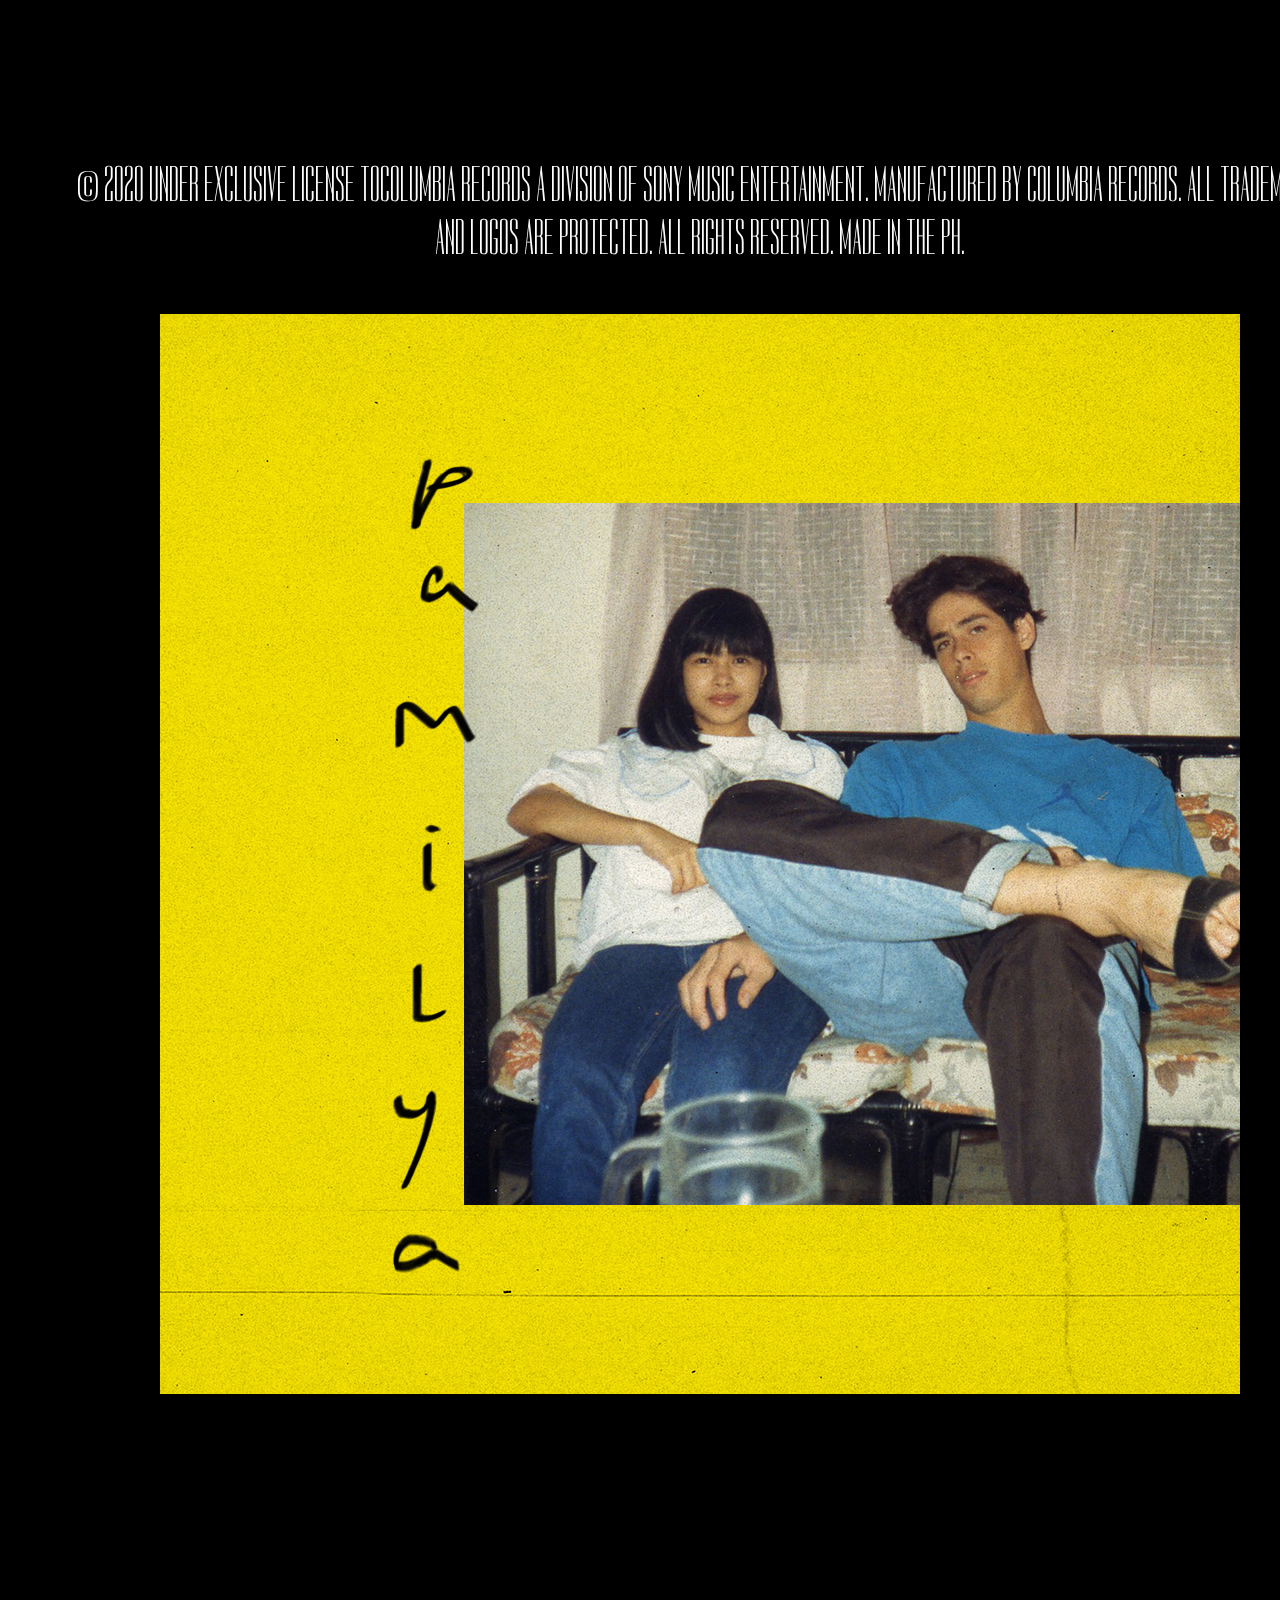
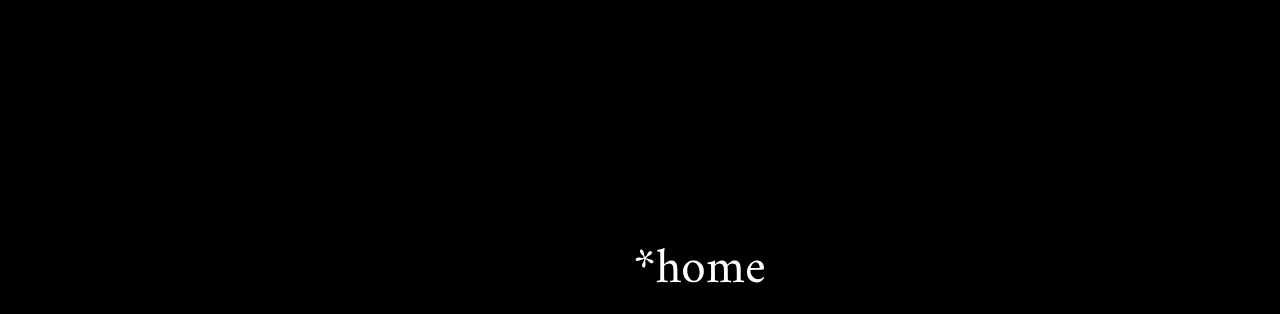
==== cover.html @ fb6ba833 "Added cover" ====
<!DOCTYPE html>
<html lang="en" dir="ltr">
  <head>
    <meta charset="utf-8">
    <link rel="stylesheet" href="style.css">
    <link href="https://fonts.googleapis.com/css?family=Amiri&display=swap" rel="stylesheet">
    <link href="https://fonts.googleapis.com/css?family=Dorsa&display=swap" rel="stylesheet">
    <title>cover.mp3</title>
  </head>
<body>
    <div class="CoverContainer">

      <style>
        body{
          background: black;
          font-size: 50px;
          position: relative;
          top: 150px;
          left: 60px;
          text-align: center;
          color: white;
       }
     </style>

     <div class="cove">© 2020 UNDER EXCLUSIVE LICENSE TOCOLUMBIA RECORDS A DIVISION OF SONY MUSIC ENTERTAINMENT. MANUFACTURED BY COLUMBIA RECORDS. ALL TRADEMARKS AND LOGOS ARE PROTECTED. ALL RIGHTS RESERVED. MADE IN THE PH.</p></div>

     <img src="cover.jpg" alt="">



    <div class="home"><a href="index.html"><p>*home</p></a></div>


    </div>






  </body>
</html>
---- style.css ----
body {
  background-image: url('back.jpg');
  background-repeat: no-repeat;
  background-size: cover;
}

nav ul {
    list-style-type: none;
    margin: 0;
    padding: 50px;
}

img:hover {
  transform: scaleX(-1);
}

.listen {
  position: relative;
  top: 530px;
  left: 590px;
}

.vision {
  position: relative;
  top: 270px;
  left: 580px;
}

.cover {
  position: relative;
  top: -210px;
  left: 180px;
}

.home {
  color: white;
}

p {
  position: relative;
  text-align: center;
  top: 370px;
  color: white;
  font-family: 'Amiri', serif;
}

a {
/*    removes the underline that comes with an a tag*/
    text-decoration: none;
    font-family: 'Amiri', serif;
    color: white;
}

.cove {
  font-family: 'Dorsa', sans-serif;
}
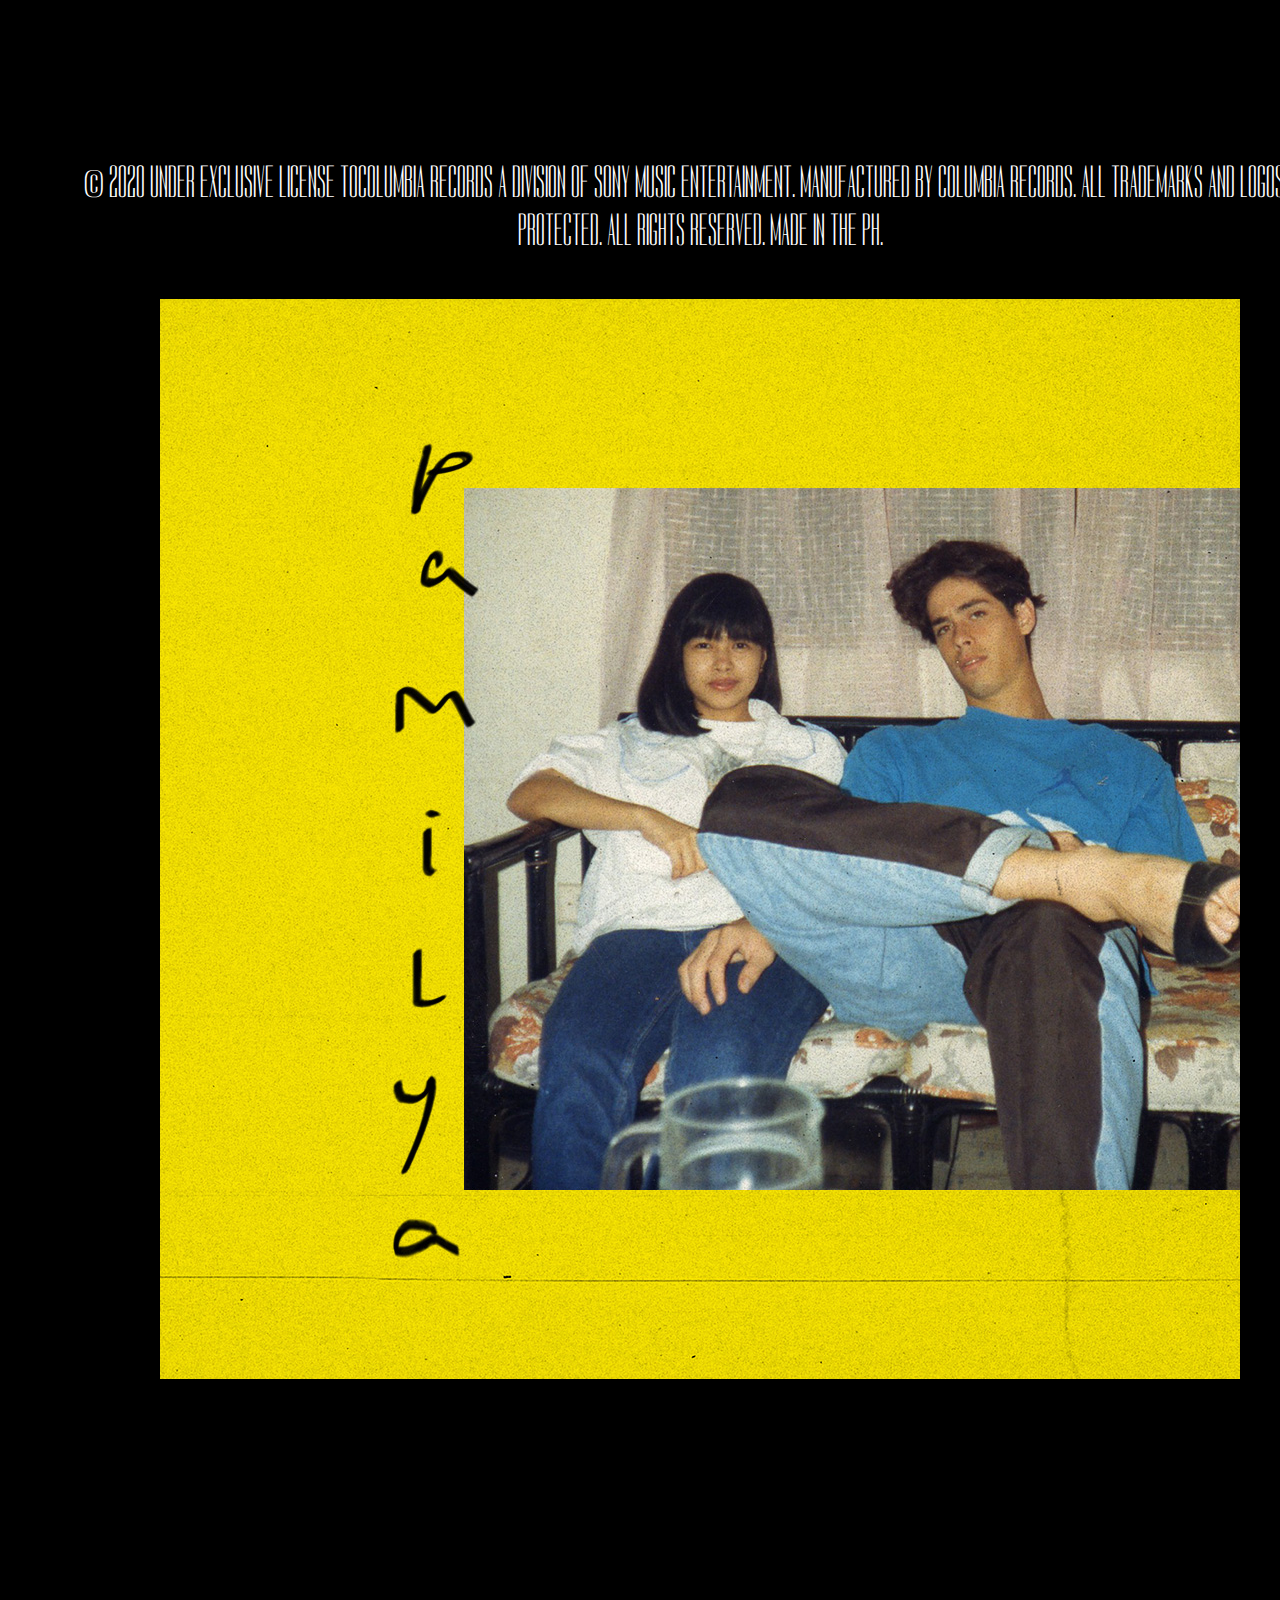
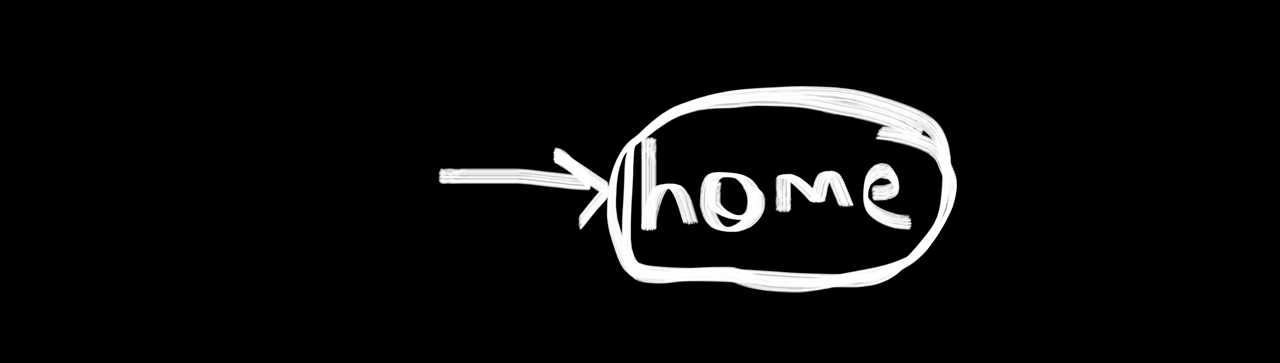
==== commit d29e1ab1: "new" ====
--- a/cover.html
+++ b/cover.html
@@ -28,7 +28,7 @@
 
 
 
-    <div class="home"><a href="index.html"><p>*home</p></a></div>
+     <div class="home"><a href="index.html"><br><br><br><img src="home.png" alt=""></img></a></div>
 
 
     </div>
--- a/style.css
+++ b/style.css
@@ -32,9 +32,9 @@
   left: 180px;
 }
 
-.home {
+/* .home {
   color: white;
-}
+} */
 
 p {
   position: relative;
@@ -53,4 +53,5 @@
 
 .cove {
   font-family: 'Dorsa', sans-serif;
+  font-size: 45px;
 }
